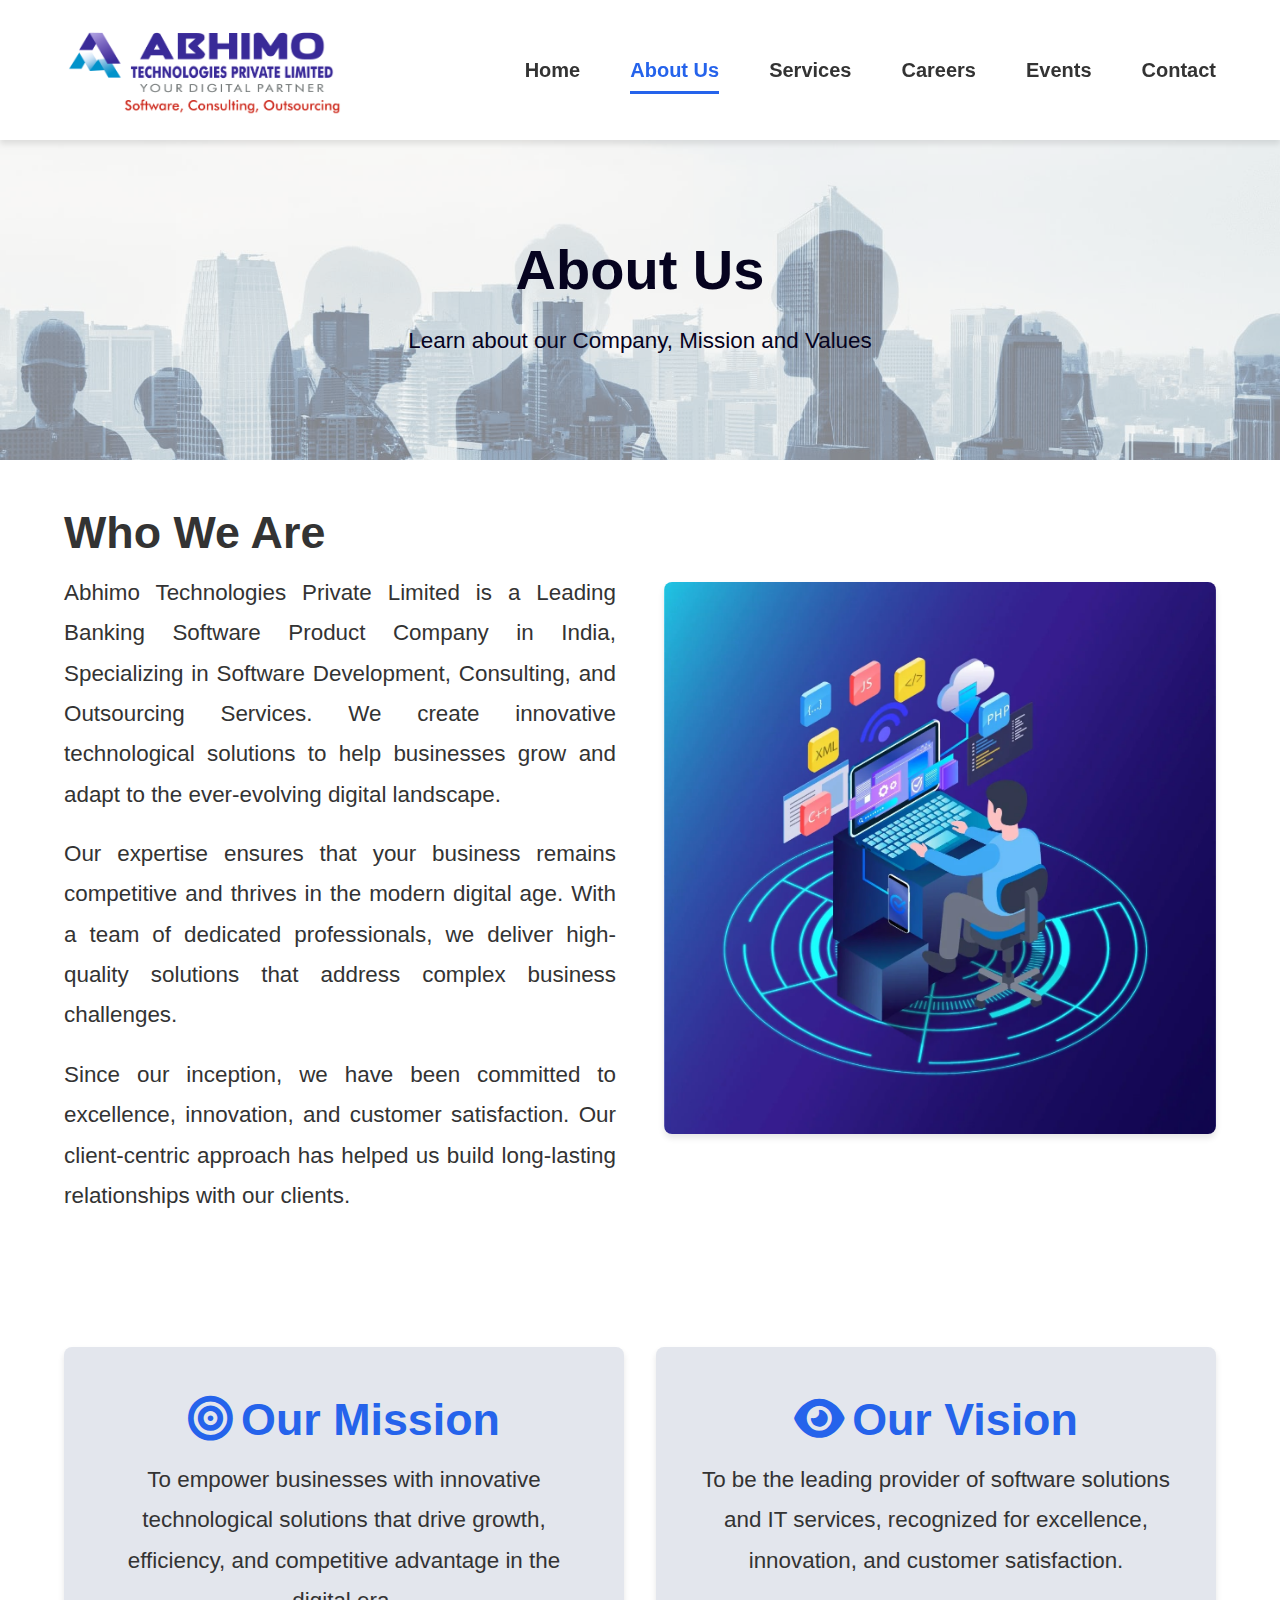
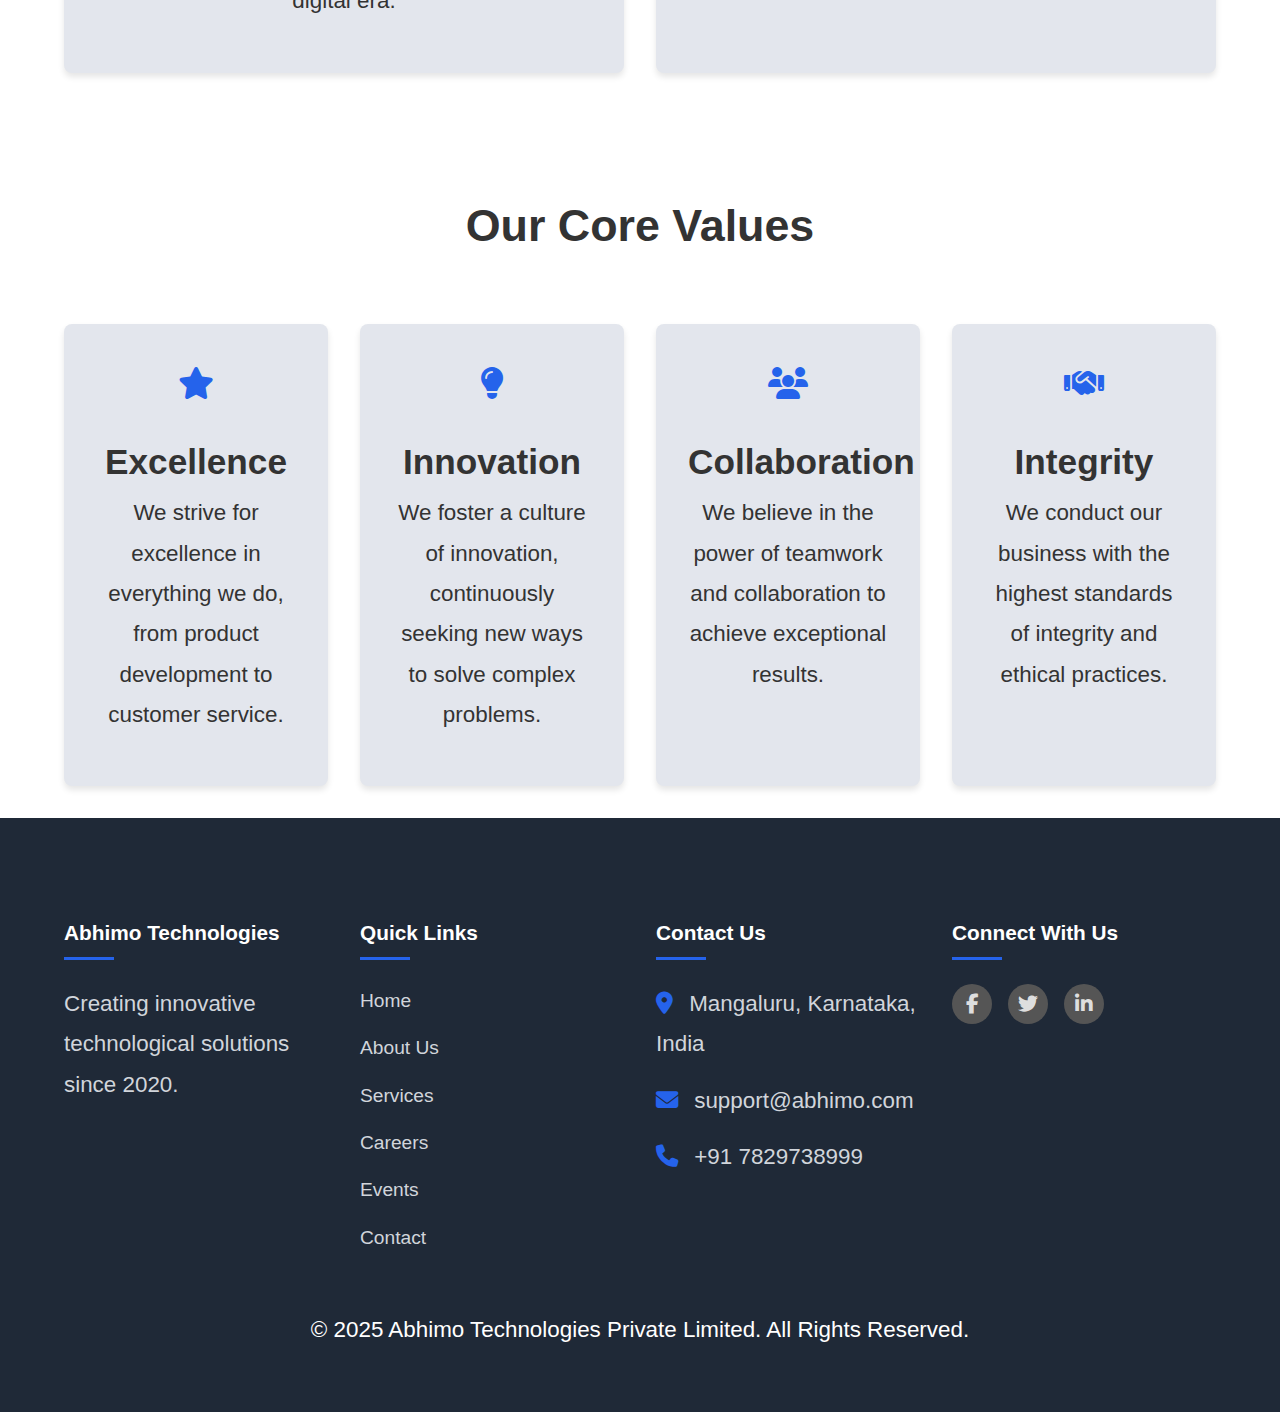
==== about.html @ 266765ac "Initial commit" ====
<!DOCTYPE html>
<html lang="en">
<head>
    <meta charset="UTF-8">
    <meta name="viewport" content="width=device-width, initial-scale=1.0">
    <title>About Us - Abhimo Technologies</title>
    <link rel="stylesheet" href="about.css">
    <link rel="stylesheet" href="https://cdnjs.cloudflare.com/ajax/libs/font-awesome/6.4.0/css/all.min.css">
</head>
<body>
    <header>
        <div class="logo-container">
            <img src="images/mainlogo.png" alt="Abhimo Technologies Logo" class="logo-img">
            <input type="checkbox" id="nav-toggle" class="nav-toggle">
            <label for="nav-toggle" class="nav-toggle-label">
                <span></span>
            </label>
        </div>
        <nav>
            <ul>
                <li><a href="index.html">Home</a></li>
                <li><a href="about.html" class="active">About Us</a></li>
                <li><a href="services.html">Services</a></li>
                <li><a href="careers.html">Careers</a></li>
                <li><a href="events.html">Events</a></li>
                <li><a href="contact.html">Contact</a></li>
            </ul>
        </nav>
    </header>
    
    <section id="page-header">
        <img src="images/abh.png" alt="Background" class="bg-img">
        <div class="content">
            <h1>About Us</h1>
            <p>Learn about our Company, Mission and Values</p>
        </div>
    </section>

    <section id="about-content">
        <div class="container">
            <div class="about-grid">
              
                <div class="about-text">
                    <h2>Who We Are</h2>
                    
                    <p>Abhimo Technologies Private Limited is a Leading Banking Software Product Company in India, Specializing in Software Development, Consulting, and Outsourcing Services. We create innovative technological solutions to help businesses grow and adapt to the ever-evolving digital landscape.</p>
                    <p>Our expertise ensures that your business remains competitive and thrives in the modern digital age. With a team of dedicated professionals, we deliver high-quality solutions that address complex business challenges.</p>
                    <p>Since our inception, we have been committed to excellence, innovation, and customer satisfaction. Our client-centric approach has helped us build long-lasting relationships with our clients.</p>
                </div>
                <div class="about-image">
                    <img src="images/aboutt.png" alt="Abhimo Technologies Office">
                </div>
            </div>
        </div>
    </section>

    <section id="mission-vision">
        <div class="container">
            <div class="mission-vision-grid">
                <div class="mission-card">
                    <h2><i class="fas fa-bullseye"></i> Our Mission</h2>
                    <p>To empower businesses with innovative technological solutions that drive growth, efficiency, and competitive advantage in the digital era.</p>
                </div>
                <div class="vision-card">
                    <h2><i class="fas fa-eye"></i> Our Vision</h2>
                    <p>To be the leading provider of software solutions and IT services, recognized for excellence, innovation, and customer satisfaction.</p>
                </div>
            </div>
        </div>
    </section>

    <section id="values">
        <div class="container">
            <h2 class="section-title">Our Core Values</h2>
            <div class="values-grid">
                <div class="value-card">
                    <div class="value-icon">
                        <i class="fas fa-star"></i>
                    </div>
                    <h3>Excellence</h3>
                    <p>We strive for excellence in everything we do, from product development to customer service.</p>
                </div>
                <div class="value-card">
                    <div class="value-icon">
                        <i class="fas fa-lightbulb"></i>
                    </div>
                    <h3>Innovation</h3>
                    <p>We foster a culture of innovation, continuously seeking new ways to solve complex problems.</p>
                </div>
                <div class="value-card">
                    <div class="value-icon">
                        <i class="fas fa-users"></i>
                    </div>
                    <h3>Collaboration</h3>
                    <p>We believe in the power of teamwork and collaboration to achieve exceptional results.</p>
                </div>
                <div class="value-card">
                    <div class="value-icon">
                        <i class="fas fa-handshake"></i>
                    </div>
                    <h3>Integrity</h3>
                    <p>We conduct our business with the highest standards of integrity and ethical practices.</p>
                </div>
            </div>
        </div>
    </section>

    <footer>
        <div class="container">
            <div class="footer-content">
                <div class="footer-section">
                    <h3>Abhimo Technologies</h3>
                    <p>Creating innovative technological solutions since 2020.</p>
                </div>
                <div class="footer-section">
                    <h3>Quick Links</h3>
                    <ul>
                        <li><a href="index.html">Home</a></li>
                        <li><a href="about.html">About Us</a></li>
                        <li><a href="services.html">Services</a></li>
                        <li><a href="careers.html">Careers</a></li>
                        <li><a href="events.html">Events</a></li>
                        <li><a href="contact.html">Contact</a></li>
                    </ul>
                </div>
                <div class="footer-section">
                    <h3>Contact Us</h3>
                    <p><i class="fas fa-map-marker-alt"></i> Mangaluru, Karnataka, India</p>
                    <p><i class="fas fa-envelope"></i> support@abhimo.com</p>
                    <p><i class="fas fa-phone"></i> +91 7829738999</p>
                </div>
                <div class="footer-section">
                    <h3>Connect With Us</h3>
                    <div class="social-links">
                        <a href="https://www.facebook.com/people/Abhimo-Technologies/100063650032197/" class="social-link" target="_blank"><i class="fab fa-facebook-f"></i></a>
                        <a href="https://x.com/abhimo1?s=08" class="social-link" target="_blank"><i class="fab fa-twitter"></i></a>
                        <a href="https://www.linkedin.com/company/abhimo-technologies-private-limited/posts/?feedView=all" class="social-link" target="_blank"><i class="fab fa-linkedin-in"></i></a>
                    </div>
                </div>
            </div>
            <div class="footer">
                <p>&copy; 2025 Abhimo Technologies Private Limited. All Rights Reserved.</p>
            </div>
        </div>
    </footer>

    <script>
        // Handle navigation menu toggle for mobile devices
        const navToggle = document.getElementById('nav-toggle');
        const nav = document.querySelector('nav');
        
        navToggle.addEventListener('change', function() {
            if(this.checked) {
                nav.style.maxHeight = nav.scrollHeight + "px";
            } else {
                nav.style.maxHeight = "0px";
            }
        });
        
        // Close menu when clicking a link
        const navLinks = document.querySelectorAll('nav a');
        navLinks.forEach(link => {
            link.addEventListener('click', () => {
                navToggle.checked = false;
                nav.style.maxHeight = "0px";
            });
        });
    </script>
</body>
</html>
---- about.css ----
/* about.css - Complete styling for about.html with responsive design */

/* General Styles */
:root {
    --primary-color: #2563eb;
    --secondary-color: #4b5563;
    --accent-color: #3b82f6;
    --text-color: #333;
    --light-bg: #f3f4f6;
    --dark-bg: #1f2937;
    --white: #ffffff;
    --shadow: 0 4px 6px rgba(0, 0, 0, 0.1);
    --transition: all 0.3s ease;
}

* {
    margin: 0;
    padding: 0;
    box-sizing: border-box;
    font-family: 'Segoe UI', Tahoma, Geneva, Verdana, sans-serif;
}

body {
    color: var(--text-color);
    line-height: 1.8;
    font-size: 1.2rem;
}

.container {
    width: 90%;
    max-width: 1200px;
    margin: 0 auto;
    padding: 2rem 0;
}

h1 {
    font-size: 3.5rem;
}

h2 {
    font-size: 2.8rem;
}

h3 {
    font-size: 2.2rem;
}

h4, h5, h6 {
    font-size: 1.8rem;
}

p {
    font-size: 1.4rem;
    margin-bottom: 1.2rem;
}

a {
    text-decoration: none;
    color: var(--primary-color);
    transition: var(--transition);
    font-size: 1.2rem;
}

a:hover {
    color: var(--accent-color);
}

ul {
    list-style: none;
    font-size: 1.2rem;
}

.section-title {
    text-align: center;
    font-size: 2.8rem;
    margin-bottom: 2.5rem;
    position: relative;
    padding-bottom: 1.2rem;
}

/* Header Styles */
header {
    background-color: var(--white);
    box-shadow: var(--shadow);
    width: 100%;
    z-index: 1000;
    display: flex;
    justify-content: space-between;
    align-items: center;
    padding: 0 5%;
    height: 140px;
    position: fixed;
    top: 0;
    left: 0;
    right: 0;
}

.logo-img {
    height: 120px;
    margin-right: 10px;
}

.logo-container {
    display: flex;
    align-items: center;
}

nav {
    display: flex;
    align-items: center;
    font-size: 20px;
}

nav ul {
    list-style: none;
    display: flex;
    justify-content: center;
    gap: 26px;
}

nav ul li {
    margin-left: 1.5rem;
}

nav ul li a {
    color: var(--text-color);
    font-weight: 600;
    padding: 0.5rem 0;
    position: relative;
    font-weight: bold;
    font-size: 20px;
}

nav ul li a:hover {
    color: var(--primary-color);
}

nav ul li a.active {
    color: var(--primary-color);
}

nav ul li a.active:after {
    content: '';
    position: absolute;
    bottom: -5px;
    left: 0;
    width: 100%;
    height: 3px;
    background-color: var(--primary-color);
}

.nav-toggle {
    display: none;
}

.nav-toggle-label {
    display: none;
}

/* Page Header */
#page-header {
    position: relative;
    text-align: center;
    color: rgb(6, 3, 31);
    padding: 80px 20px;
    margin-top: 140px;
}

.bg-img {
    position: absolute;
    top: 0;
    left: 0;
    width: 100%;
    height: 100%;
    object-fit: cover;
    opacity: 0.5;
    z-index: 1;
}

.content {
    position: relative;
    z-index: 2;
}

/* About Page */
.about-grid {
    display: grid;
    grid-template-columns: 1fr 1fr;
    gap: 3rem;
    align-items: center;
}

.about-image img {
    width: 100%;
    border-radius: 8px;
    box-shadow: var(--shadow);
}

.about-text {
    text-align: justify;
}

.mission-vision-grid {
    display: grid;
    grid-template-columns: 1fr 1fr;
    gap: 2rem;
    margin: 3rem 0;
}

.mission-card, .vision-card {
    background-color: #e3e6ed;
    padding: 2rem;
    border-radius: 8px;
    box-shadow: var(--shadow);
    text-align: center;
}

.mission-card h2, .vision-card h2 {
    display: flex;
    align-items: center;
    justify-content: center;
    gap: 0.5rem;
    color: var(--primary-color);
}

.values-grid {
    display: grid;
    grid-template-columns: repeat(auto-fit, minmax(220px, 1fr));
    gap: 2rem;
}

.value-card {
    background-color: #e3e6ed;
    padding: 2rem;
    border-radius: 8px;
    box-shadow: var(--shadow);
    text-align: center;
    transition: var(--transition);
}

.value-card:hover {
    transform: translateY(-5px);
}

.value-icon {
    font-size: 2rem;
    color: var(--primary-color);
    margin-bottom: 1rem;
}

/* Footer */
footer {
    background-color: var(--dark-bg);
    color: var(--white);
    padding: 4rem 0 0;
}

.footer-content {
    display: grid;
    grid-template-columns: repeat(auto-fit, minmax(200px, 1fr));
    gap: 2rem;
    margin-bottom: 2rem;
}

.footer-section h3 {
    font-size: 1.3rem;
    margin-bottom: 1.5rem;
    position: relative;
    padding-bottom: 0.5rem;
}

.footer-section h3:after {
    content: '';
    position: absolute;
    bottom: 0;
    left: 0;
    width: 50px;
    height: 3px;
    background-color: var(--primary-color);
}

.footer-section ul li {
    margin-bottom: 0.8rem;
}

.footer-section ul li a {
    color: #d1d5db;
    transition: var(--transition);
}

.footer-section ul li a:hover {
    color: var(--primary-color);
    padding-left: 5px;
}

.footer-section p {
    margin-bottom: 1rem;
    color: #d1d5db;
}

.footer-section p i {
    margin-right: 10px;
    color: var(--primary-color);
}

.social-links {
    display: flex;
    gap: 1rem;
}

.social-link {
    display: inline-block;
    width: 40px;
    height: 40px;
    line-height: 40px;
    border-radius: 50%;
    text-align: center;
    font-size: 20px;
    background-color: #555;
    color: #fefefed6;
    transition: all 0.3s ease-in-out;
}

.social-link:hover {
    background-color: var(--primary-color);
    transform: translateY(-5px);
}

.footer {
    text-align: center;
    padding: 10px 0;
    color: white;
}

/* Responsive Styles */
@media (max-width: 992px) {
    h1 {
        font-size: 3rem;
    }
    
    h2 {
        font-size: 2.4rem;
    }
    
    .about-grid {
        grid-template-columns: 1fr;
        gap: 2rem;
    }
    
    .mission-vision-grid {
        grid-template-columns: 1fr;
        gap: 1.5rem;
    }
    
    .values-grid {
        grid-template-columns: repeat(2, 1fr);
    }
    
    .about-image {
        max-width: 80%;
        margin: 0 auto;
    }
    
    #page-header h1 {
        font-size: 50px;
    }
    
    #page-header p {
        font-size: 24px;
    }
}

@media (max-width: 768px) {
    /* Header/Navigation Mobile Styles */
    header {
        flex-direction: column;
        height: auto;
        min-height: 80px;
        padding: 0.5rem 5%;
    }
    
    .logo-container {
        width: 100%;
        display: flex;
        justify-content: space-between;
        align-items: center;
    }
    
    .logo-img {
        height: 80px;
    }
    
    .nav-toggle-label {
        display: block;
        cursor: pointer;
        z-index: 1001;
    }
    
    .nav-toggle-label span,
    .nav-toggle-label span::before,
    .nav-toggle-label span::after {
        display: block;
        width: 30px;
        height: 3px;
        background-color: var(--text-color);
        position: relative;
        transition: all 0.3s ease;
    }
    
    .nav-toggle-label span::before,
    .nav-toggle-label span::after {
        content: '';
        position: absolute;
    }
    
    .nav-toggle-label span::before {
        bottom: 8px;
    }
    
    .nav-toggle-label span::after {
        top: 8px;
    }
    
    /* Hamburger animation */
    .nav-toggle:checked + .nav-toggle-label span {
        background-color: transparent;
    }
    
    .nav-toggle:checked + .nav-toggle-label span::before {
        transform: rotate(45deg);
        bottom: 0;
    }
    
    .nav-toggle:checked + .nav-toggle-label span::after {
        transform: rotate(-45deg);
        top: 0;
    }
    
    nav {
        position: absolute;
        top: 100%;
        left: 0;
        width: 100%;
        height: 0;
        max-height: 0;
        overflow: hidden;
        background-color: var(--white);
        box-shadow: 0 5px 5px rgba(0, 0, 0, 0.1);
        transition: max-height 0.3s ease;
        z-index: 1000;
        padding: 0;
    }
    
    nav ul {
        flex-direction: column;
        width: 100%;
        padding: 0;
        margin: 0;
        gap: 0;
    }
    
    nav ul li {
        margin: 0;
        width: 100%;
        text-align: center;
    }
    
    nav ul li a {
        display: block;
        padding: 1rem 0;
        font-size: 18px;
        border-bottom: 1px solid #eee;
    }
    
    /* Page Header Adjustment */
    #page-header {
        margin-top: 80px;
        min-height: 250px;
        padding: 60px 15px;
    }
    
    #page-header h1 {
        font-size: 40px;
    }
    
    #page-header p {
        font-size: 20px;
    }
    
    /* Content Adjustments */
    h1 {
        font-size: 2.5rem;
    }
    
    h2 {
        font-size: 2.2rem;
    }
    
    p {
        font-size: 1.2rem;
    }
    
    .values-grid {
        grid-template-columns: 1fr;
        gap: 1.5rem;
    }
    
    .mission-card, .vision-card {
        padding: 1.5rem;
    }
    
    .value-card {
        padding: 1.5rem;
    }
    
    .footer-content {
        grid-template-columns: 1fr 1fr;
    }
}

@media (max-width: 576px) {
    h1 {
        font-size: 2.2rem;
    }
    
    h2 {
        font-size: 2rem;
    }
    
    h3 {
        font-size: 1.8rem;
    }
    
    p {
        font-size: 1.1rem;
    }
    
    .logo-img {
        height: 60px;
    }
    
    #page-header h1 {
        font-size: 32px;
    }
    
    #page-header p {
        font-size: 18px;
    }
    
    .about-image {
        max-width: 100%;
    }
    
    .about-text h2 {
        font-size: 1.8rem;
    }
    
    .about-text p {
        font-size: 1.1rem;
    }
    
    .mission-card h2, .vision-card h2 {
        font-size: 1.8rem;
    }
    
    .value-card .value-icon {
        font-size: 1.8rem;
    }
    
    .value-card h3 {
        font-size: 1.5rem;
    }
    
    .footer-content {
        grid-template-columns: 1fr;
    }
    
    .footer-section {
        text-align: center;
    }
    
    .footer-section h3:after {
        left: 50%;
        transform: translateX(-50%);
    }
    
    .social-links {
        justify-content: center;
    }
}
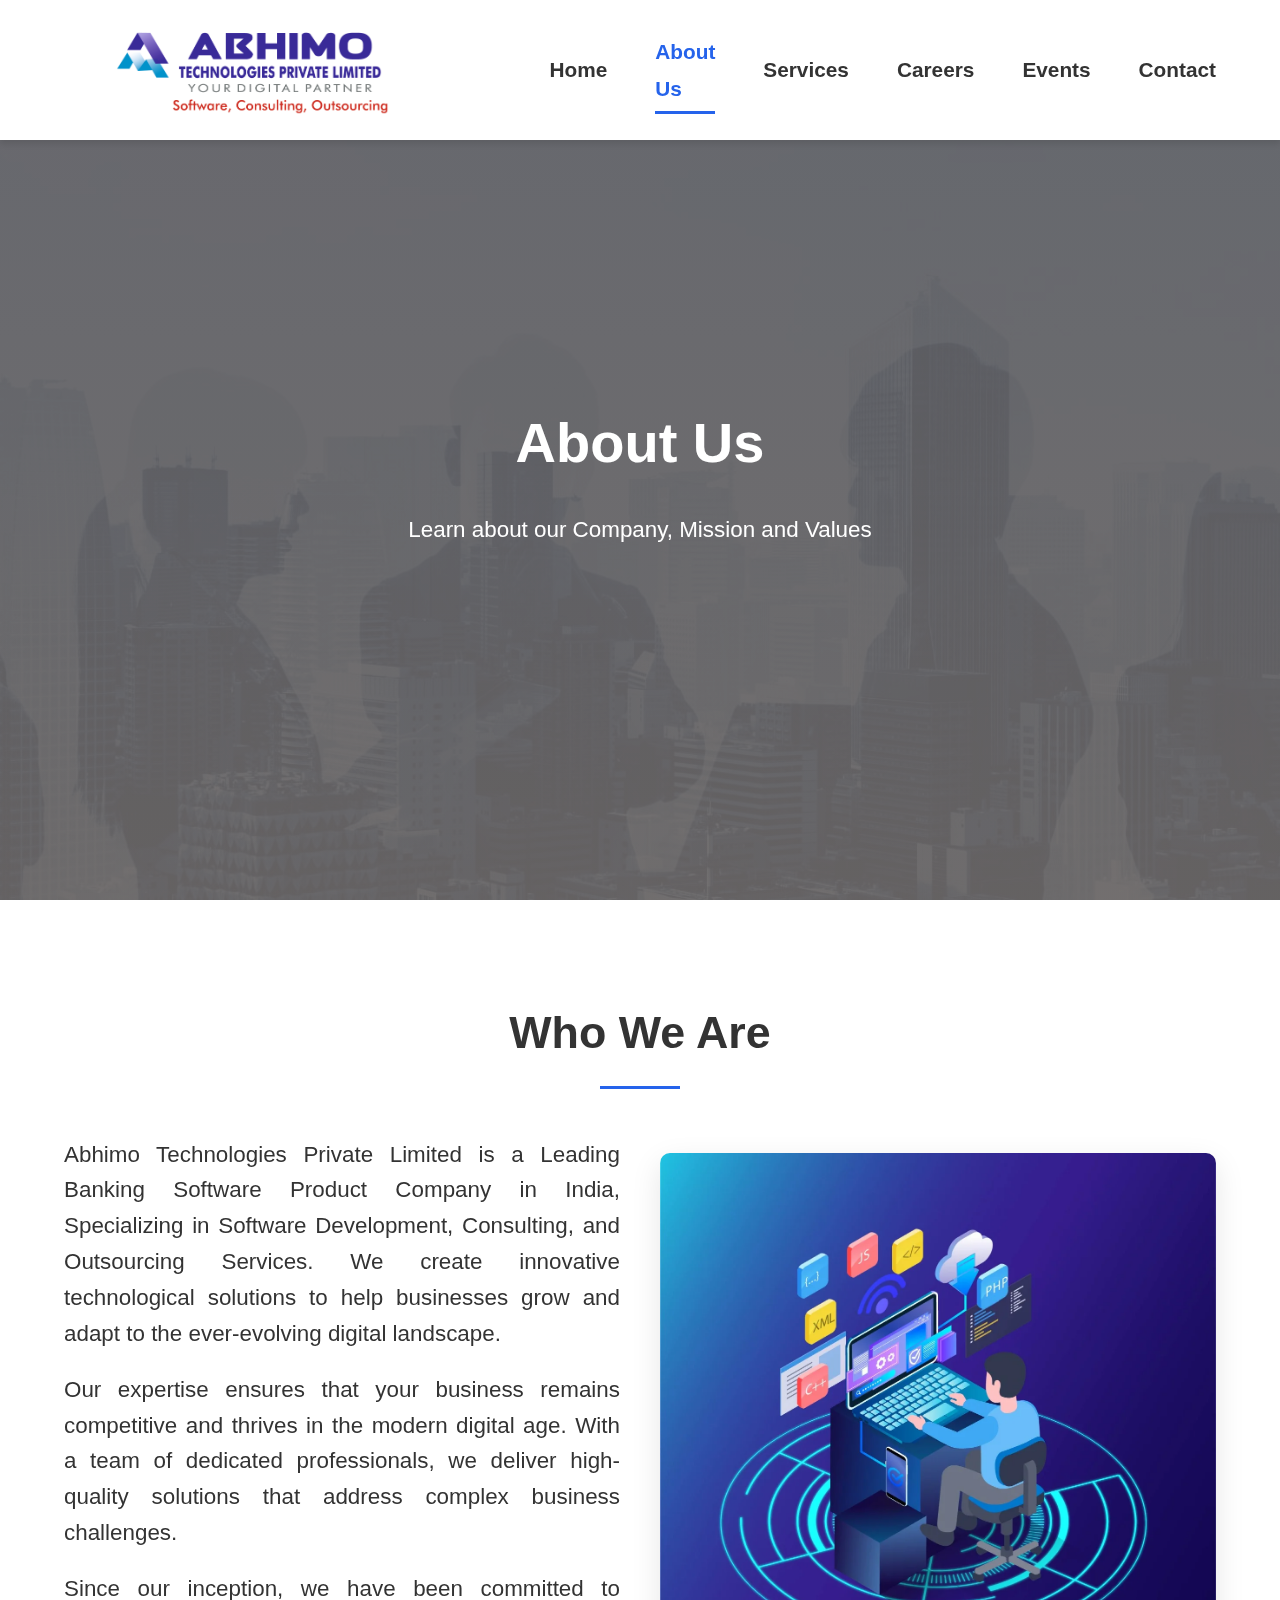
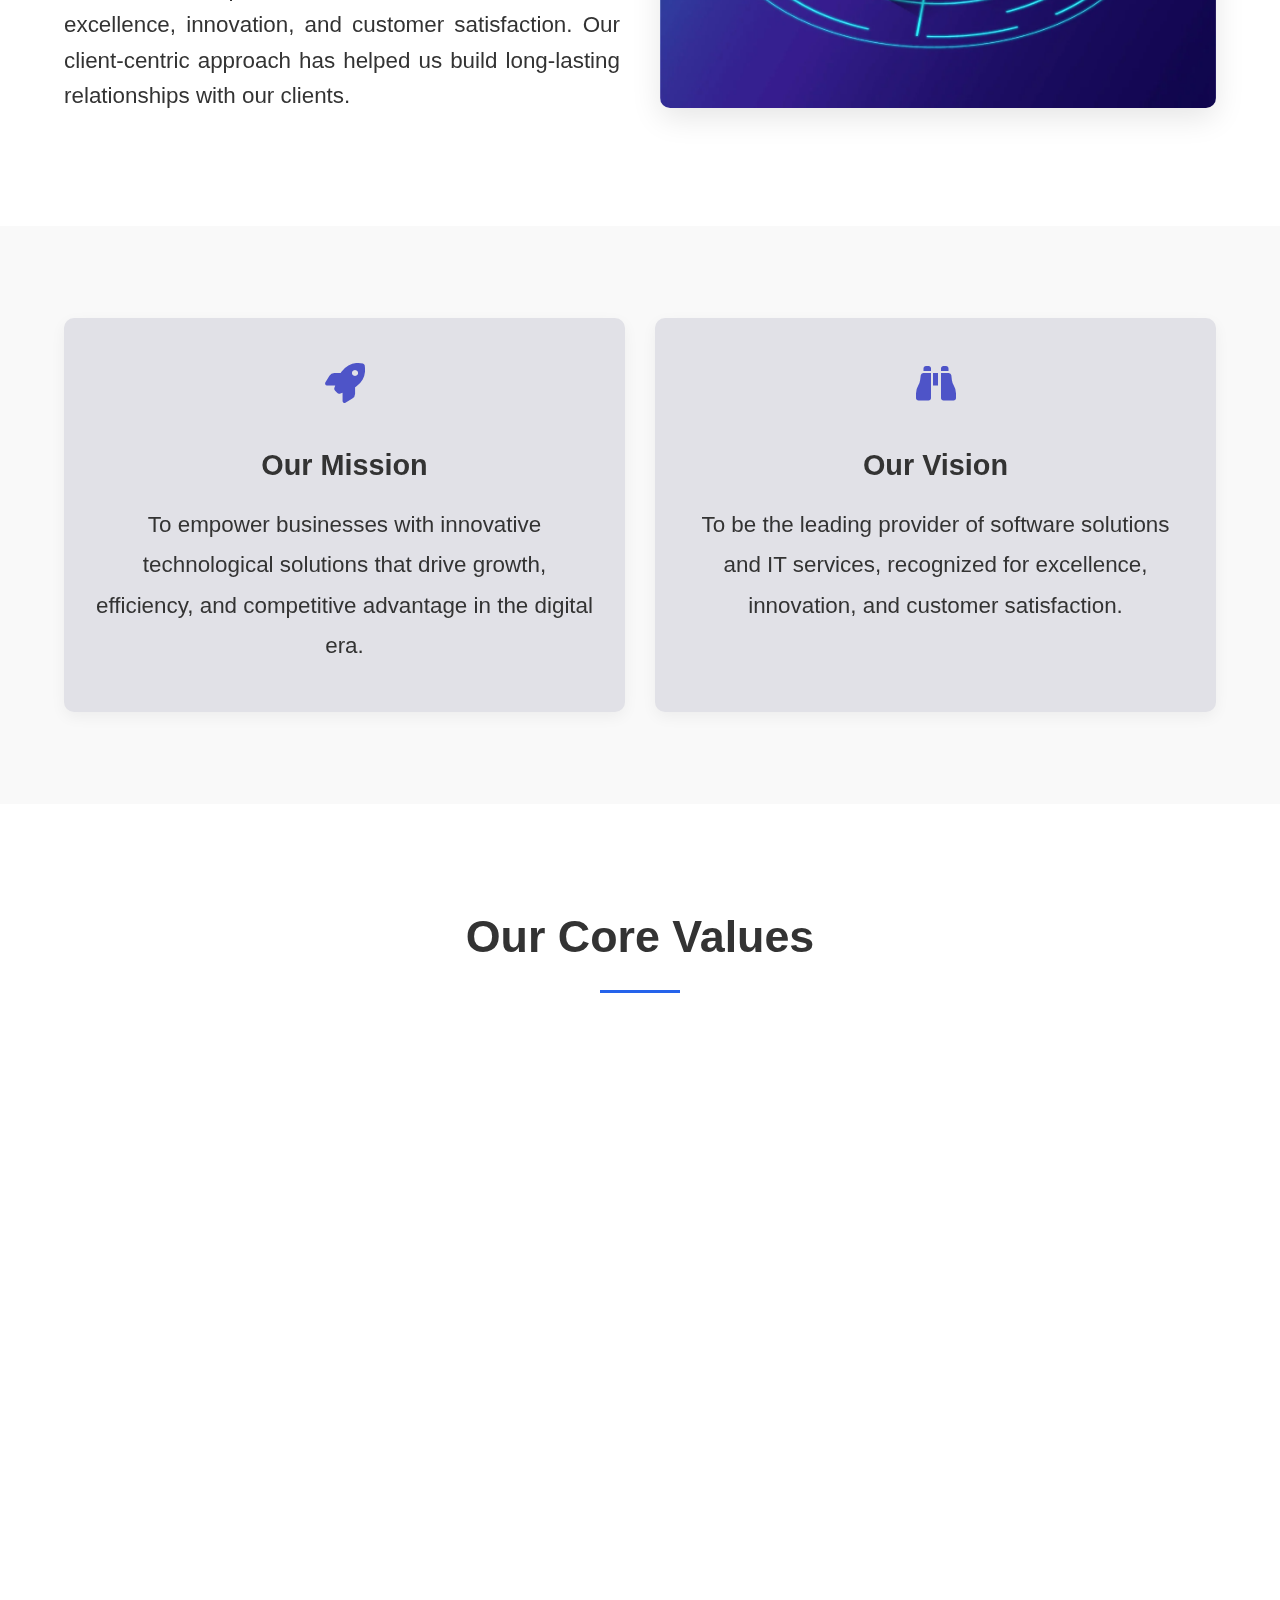
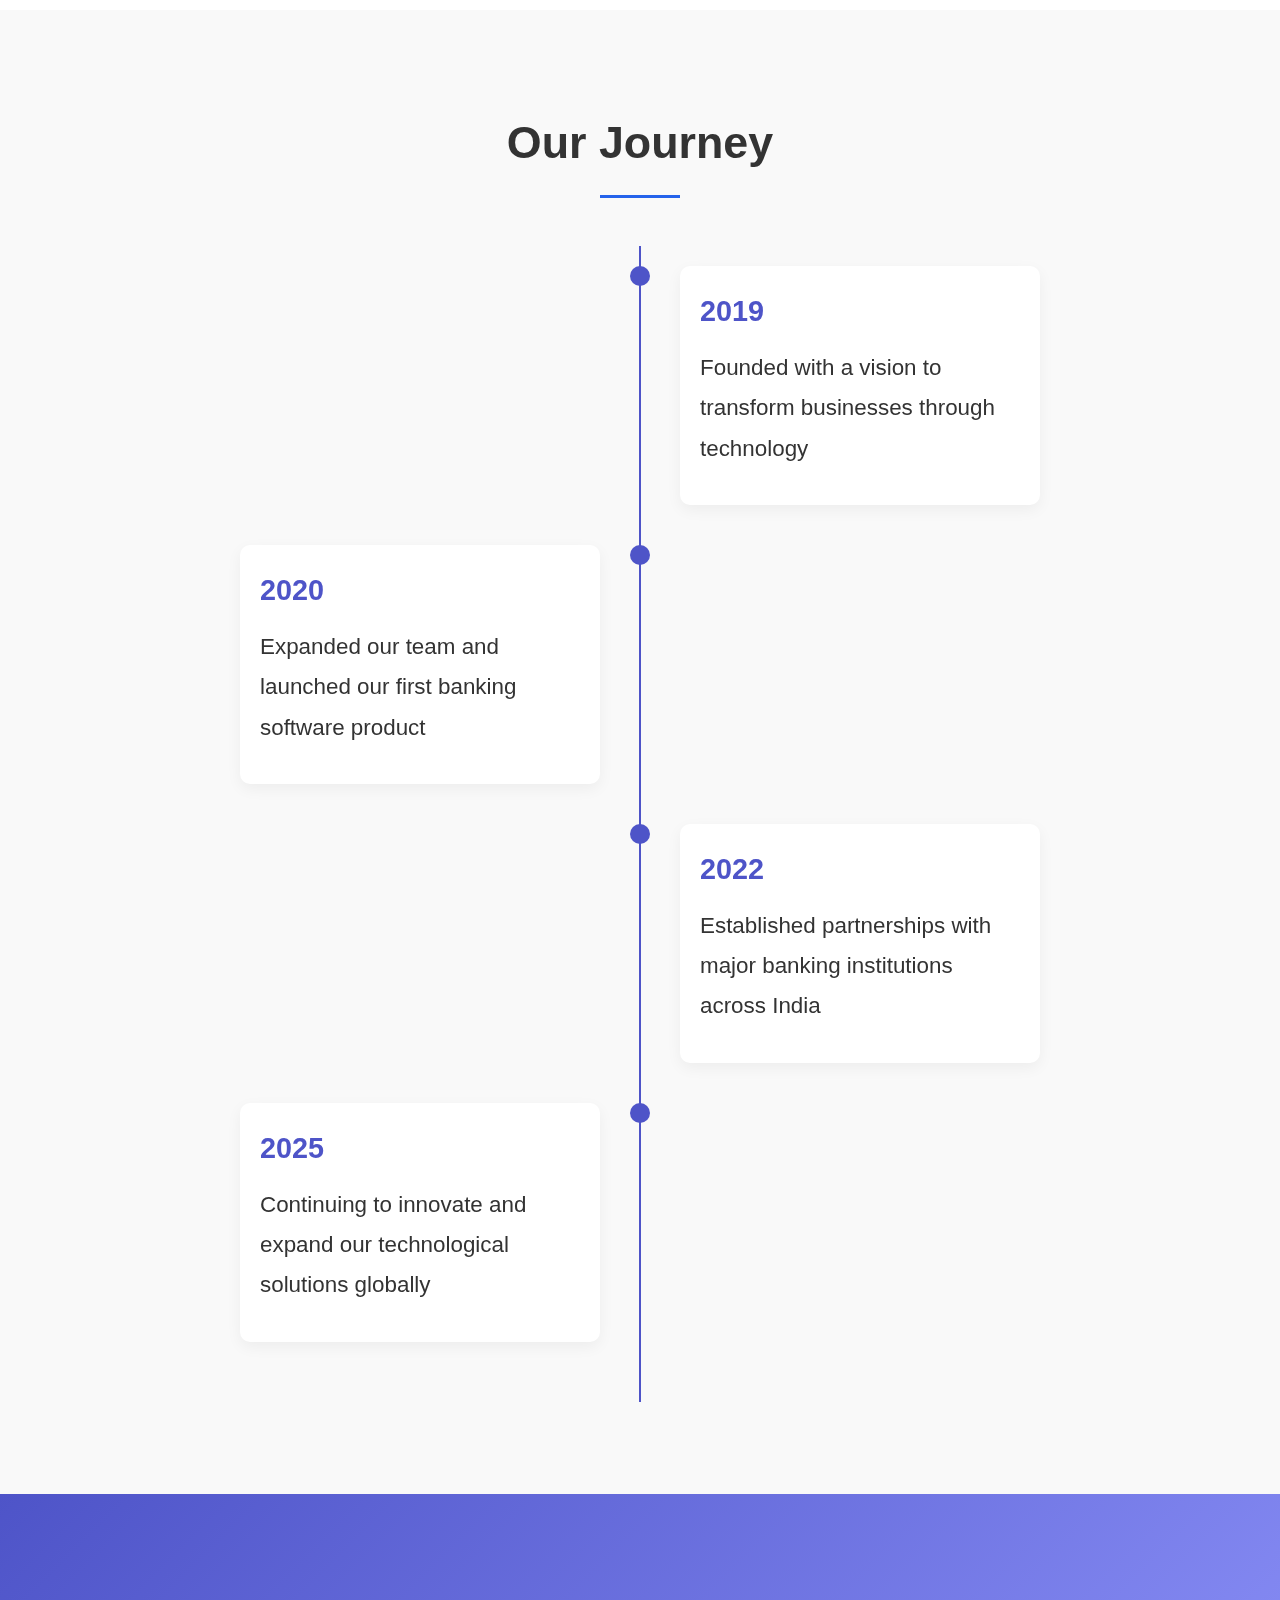
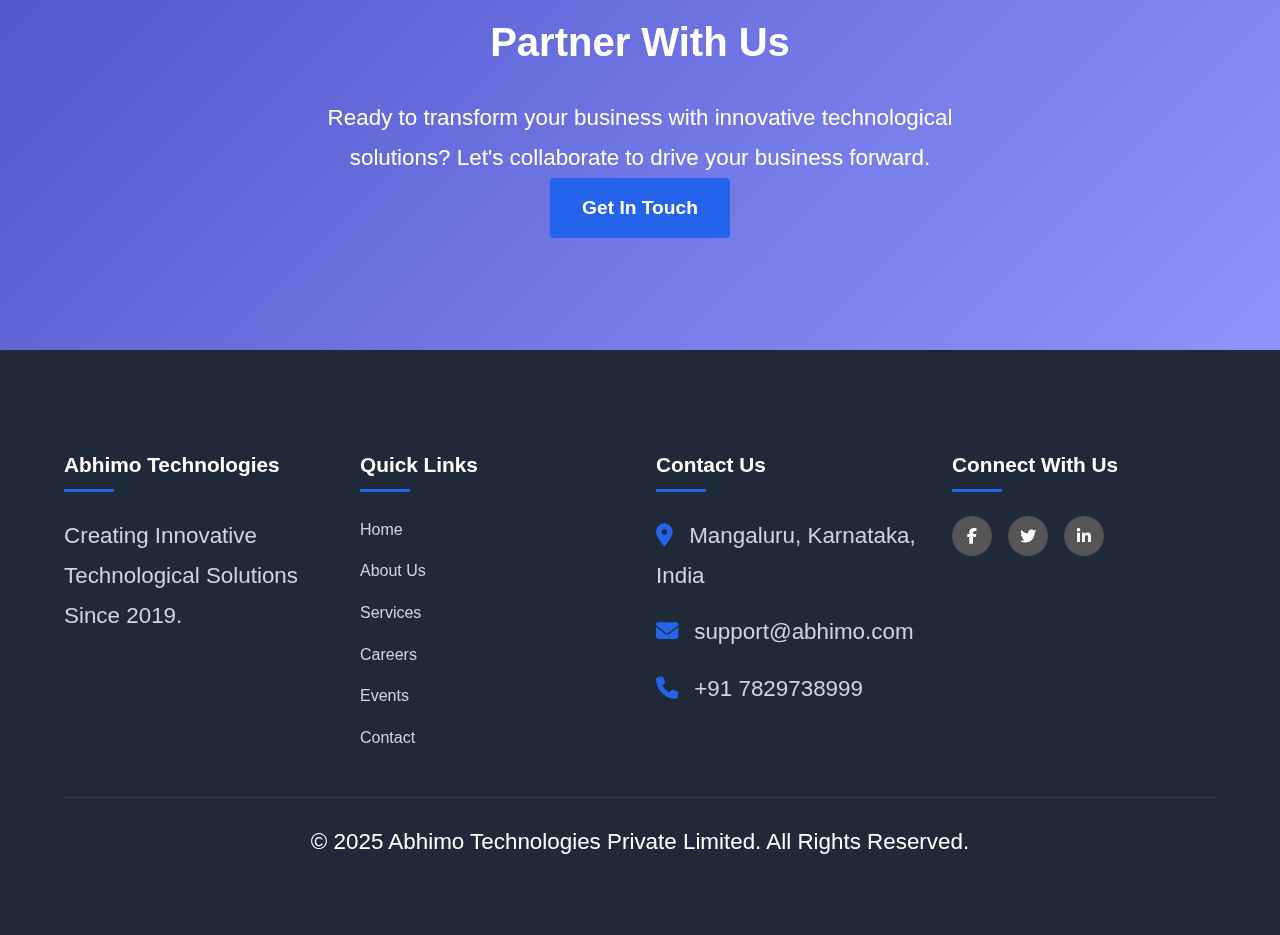
==== commit c1f06dc8: "Initial commit" ====
--- a/about.html
+++ b/about.html
@@ -4,17 +4,22 @@
     <meta charset="UTF-8">
     <meta name="viewport" content="width=device-width, initial-scale=1.0">
     <title>About Us - Abhimo Technologies</title>
+    <link href="https://fonts.googleapis.com/css2?family=Montserrat:wght@300;700;900&family=Poppins:wght@400;600&display=swap" rel="stylesheet">
+    <link rel="stylesheet" href="https://cdnjs.cloudflare.com/ajax/libs/font-awesome/6.4.0/css/all.min.css">
+    <link rel="stylesheet" href="styles.css">
     <link rel="stylesheet" href="about.css">
-    <link rel="stylesheet" href="https://cdnjs.cloudflare.com/ajax/libs/font-awesome/6.4.0/css/all.min.css">
 </head>
 <body>
+    <img src=".png" alt="Background Image" class="bg-img">
+    
     <header>
         <div class="logo-container">
             <img src="images/mainlogo.png" alt="Abhimo Technologies Logo" class="logo-img">
-            <input type="checkbox" id="nav-toggle" class="nav-toggle">
-            <label for="nav-toggle" class="nav-toggle-label">
+            <div class="hamburger-menu">
                 <span></span>
-            </label>
+                <span></span>
+                <span></span>
+            </div>
         </div>
         <nav>
             <ul>
@@ -27,28 +32,26 @@
             </ul>
         </nav>
     </header>
-    
-    <section id="page-header">
-        <img src="images/abh.png" alt="Background" class="bg-img">
-        <div class="content">
+
+    <section id="hero">
+        <div class="hero-content">
+            <img src="images/abh.png" alt="Background" class="bg-img">
             <h1>About Us</h1>
             <p>Learn about our Company, Mission and Values</p>
         </div>
     </section>
 
-    <section id="about-content">
-        <div class="container">
-            <div class="about-grid">
-              
+    <section id="who-we-are">
+        <div class="container">
+            <h2 class="section-title">Who We Are</h2>
+            <div class="about-content">
                 <div class="about-text">
-                    <h2>Who We Are</h2>
-                    
                     <p>Abhimo Technologies Private Limited is a Leading Banking Software Product Company in India, Specializing in Software Development, Consulting, and Outsourcing Services. We create innovative technological solutions to help businesses grow and adapt to the ever-evolving digital landscape.</p>
                     <p>Our expertise ensures that your business remains competitive and thrives in the modern digital age. With a team of dedicated professionals, we deliver high-quality solutions that address complex business challenges.</p>
                     <p>Since our inception, we have been committed to excellence, innovation, and customer satisfaction. Our client-centric approach has helped us build long-lasting relationships with our clients.</p>
                 </div>
                 <div class="about-image">
-                    <img src="images/aboutt.png" alt="Abhimo Technologies Office">
+                    <img src="images/aboutt.png" alt="Abhimo Team">
                 </div>
             </div>
         </div>
@@ -58,45 +61,56 @@
         <div class="container">
             <div class="mission-vision-grid">
                 <div class="mission-card">
-                    <h2><i class="fas fa-bullseye"></i> Our Mission</h2>
+                    <div class="feature-icon">
+                        <i class="fas fa-rocket"></i>
+                    </div>
+                    <h3>Our Mission</h3>
                     <p>To empower businesses with innovative technological solutions that drive growth, efficiency, and competitive advantage in the digital era.</p>
                 </div>
+                
                 <div class="vision-card">
-                    <h2><i class="fas fa-eye"></i> Our Vision</h2>
+                    <div class="feature-icon">
+                        <i class="fas fa-binoculars"></i>
+                    </div>
+                    <h3>Our Vision</h3>
                     <p>To be the leading provider of software solutions and IT services, recognized for excellence, innovation, and customer satisfaction.</p>
                 </div>
             </div>
         </div>
     </section>
 
-    <section id="values">
+    <section id="core-values">
         <div class="container">
             <h2 class="section-title">Our Core Values</h2>
-            <div class="values-grid">
-                <div class="value-card">
-                    <div class="value-icon">
-                        <i class="fas fa-star"></i>
+            
+            <div class="feature-grid">
+                <div class="feature-card">
+                    <div class="feature-icon">
+                        <i class="fas fa-award"></i>
                     </div>
                     <h3>Excellence</h3>
                     <p>We strive for excellence in everything we do, from product development to customer service.</p>
                 </div>
-                <div class="value-card">
-                    <div class="value-icon">
+                
+                <div class="feature-card">
+                    <div class="feature-icon">
                         <i class="fas fa-lightbulb"></i>
                     </div>
                     <h3>Innovation</h3>
                     <p>We foster a culture of innovation, continuously seeking new ways to solve complex problems.</p>
                 </div>
-                <div class="value-card">
-                    <div class="value-icon">
+                
+                <div class="feature-card">
+                    <div class="feature-icon">
                         <i class="fas fa-users"></i>
                     </div>
                     <h3>Collaboration</h3>
                     <p>We believe in the power of teamwork and collaboration to achieve exceptional results.</p>
                 </div>
-                <div class="value-card">
-                    <div class="value-icon">
-                        <i class="fas fa-handshake"></i>
+                
+                <div class="feature-card">
+                    <div class="feature-icon">
+                        <i class="fas fa-balance-scale"></i>
                     </div>
                     <h3>Integrity</h3>
                     <p>We conduct our business with the highest standards of integrity and ethical practices.</p>
@@ -105,12 +119,56 @@
         </div>
     </section>
 
+    <section id="journey">
+        <div class="container">
+            <h2 class="section-title">Our Journey</h2>
+            <div class="timeline">
+                <div class="timeline-item">
+                    <div class="timeline-dot"></div>
+                    <div class="timeline-content">
+                        <h3>2019</h3>
+                        <p>Founded with a vision to transform businesses through technology</p>
+                    </div>
+                </div>
+                <div class="timeline-item">
+                    <div class="timeline-dot"></div>
+                    <div class="timeline-content">
+                        <h3>2020</h3>
+                        <p>Expanded our team and launched our first banking software product</p>
+                    </div>
+                </div>
+                <div class="timeline-item">
+                    <div class="timeline-dot"></div>
+                    <div class="timeline-content">
+                        <h3>2022</h3>
+                        <p>Established partnerships with major banking institutions across India</p>
+                    </div>
+                </div>
+                <div class="timeline-item">
+                    <div class="timeline-dot"></div>
+                    <div class="timeline-content">
+                        <h3>2025</h3>
+                        <p>Continuing to innovate and expand our technological solutions globally</p>
+                    </div>
+                </div>
+            </div>
+        </div>
+    </section>
+
+    <section id="cta">
+        <div class="container">
+            <h2>Partner With Us</h2>
+            <p>Ready to transform your business with innovative technological solutions? Let's collaborate to drive your business forward.</p>
+            <a href="contact.html" class="btn btn-primary">Get In Touch</a>
+        </div>
+    </section>
+
     <footer>
         <div class="container">
             <div class="footer-content">
                 <div class="footer-section">
                     <h3>Abhimo Technologies</h3>
-                    <p>Creating innovative technological solutions since 2020.</p>
+                    <p>Creating Innovative Technological Solutions Since 2019.</p>
                 </div>
                 <div class="footer-section">
                     <h3>Quick Links</h3>
@@ -145,24 +203,15 @@
     </footer>
 
     <script>
-        // Handle navigation menu toggle for mobile devices
-        const navToggle = document.getElementById('nav-toggle');
-        const nav = document.querySelector('nav');
-        
-        navToggle.addEventListener('change', function() {
-            if(this.checked) {
-                nav.style.maxHeight = nav.scrollHeight + "px";
-            } else {
-                nav.style.maxHeight = "0px";
-            }
+        document.querySelector('.hamburger-menu').addEventListener('click', function() {
+            document.querySelector('nav').classList.toggle('active');
+            this.classList.toggle('active');
         });
         
-        // Close menu when clicking a link
-        const navLinks = document.querySelectorAll('nav a');
-        navLinks.forEach(link => {
-            link.addEventListener('click', () => {
-                navToggle.checked = false;
-                nav.style.maxHeight = "0px";
+        document.querySelectorAll('nav a').forEach(link => {
+            link.addEventListener('click', function() {
+                document.querySelector('nav').classList.remove('active');
+                document.querySelector('.hamburger-menu').classList.remove('active');
             });
         });
     </script>
--- a/styles.css
+++ b/styles.css
@@ -0,0 +1,511 @@
+:root {
+    --primary-color: #2563eb;
+    --secondary-color: #4b5563;
+    --accent-color: #3b82f6;
+    --text-color: #333;
+    --light-bg: #f3f4f6;
+    --dark-bg: #1f2937;
+    --white: #ffffff;
+    --shadow: 0 4px 6px rgba(0, 0, 0, 0.1);
+    --transition: all 0.3s ease;
+}
+
+* {
+    margin: 0;
+    padding: 0;
+    box-sizing: border-box;
+    font-family: 'Segoe UI', Tahoma, Geneva, Verdana, sans-serif;
+}
+
+body {
+    color: var(--text-color);
+    line-height: 1.8;
+    font-size: 16px;
+    position: relative;
+    overflow-x: hidden;
+}
+
+.container {
+    width: 90%;
+    max-width: 1200px;
+    margin: 0 auto;
+    padding: 2rem 0;
+}
+
+
+h1 {
+    font-size: clamp(2rem, 5vw, 3.5rem);
+    font-weight: 700;
+    margin-bottom: 1rem;
+}
+
+h2 {
+    font-size: clamp(1.8rem, 4vw, 2.8rem);
+    font-weight: 700;
+    margin-bottom: 1rem;
+}
+
+h3 {
+    font-size: clamp(1.2rem, 3vw, 1.8rem);
+    font-weight: 600;
+    margin-bottom: 0.8rem;
+}
+
+p {
+    font-size: clamp(1rem, 2vw, 1.4rem);
+    margin-bottom: 1rem;
+}
+
+a {
+    text-decoration: none;
+    color: var(--primary-color);
+    transition: var(--transition);
+}
+
+a:hover {
+    color: var(--accent-color);
+}
+
+ul {
+    list-style: none;
+}
+
+
+.bg-img {
+    position: fixed;
+    top: 0;
+    left: 0;
+    width: 100%;
+    height: 100%;
+    object-fit: cover;
+    z-index: -1;
+    opacity: 0.2;
+}
+
+
+.btn {
+    display: inline-block;
+    padding: 0.8rem 2rem;
+    border-radius: 4px;
+    font-weight: 600;
+    cursor: pointer;
+    transition: var(--transition);
+    text-align: center;
+    font-size: clamp(0.9rem, 1.5vw, 1.2rem);
+}
+
+.btn-primary {
+    background-color: var(--primary-color);
+    color: var(--white);
+}
+
+.btn-primary:hover {
+    background-color: var(--accent-color);
+    color: var(--white);
+}
+
+.btn-secondary {
+    background-color: var(--secondary-color);
+    color: var(--white);
+}
+
+.btn-secondary:hover {
+    background-color: #64748b;
+    color: var(--white);
+}
+
+
+header {
+    background-color: var(--white);
+    box-shadow: var(--shadow);
+    position: fixed;
+    width: 100%;
+    z-index: 1000;
+    display: flex;
+    justify-content: space-between;
+    align-items: center;
+    padding: 0 5%;
+    height: 140px;
+    transition: height 0.3s ease;
+}
+
+.logo-container {
+    display: flex;
+    align-items: center;
+    justify-content: space-between;
+    width: 100%;
+    padding: 0 0 0 3rem;
+}
+
+.logo-img {
+    height: 120px;
+    width: auto;
+}
+
+nav {
+    display: flex;
+    align-items: center;
+    justify-content: center;
+    width: 100%;
+    gap:1.2rem;
+}
+
+nav ul {
+    display: flex;
+    align-items: center;
+    justify-content:center;
+    gap:3rem;
+}
+
+nav ul li{
+    display: flex;
+    justify-content: center;
+}
+
+nav ul li a {
+    color: var(--text-color);
+    font-weight: 600;
+    padding: 0.1rem 0;
+    position: relative;
+    font-size: 1.3rem;
+}
+
+nav ul li a:hover {
+    color: var(--primary-color);
+}
+
+nav ul li a.active {
+    color: var(--primary-color);
+}
+
+nav ul li a.active:after {
+    content: '';
+    position: absolute;
+    bottom: -5px;
+    left: 0;
+    width: 100%;
+    height: 3px;
+    background-color: var(--primary-color);
+}
+
+
+.hamburger-menu {
+    display: none;
+    flex-direction: column;
+    justify-content: space-between;
+    width: 30px;
+    height: 22px;
+    cursor: pointer;
+}
+
+.hamburger-menu span {
+    display: block;
+    height: 3px;
+    width: 100%;
+    background-color: var(--text-color);
+    border-radius: 2px;
+    transition: var(--transition);
+}
+
+
+#hero {
+    background: linear-gradient(rgba(37, 40, 49, 0.7), rgba(56, 51, 51, 0.7)), url('/api/placeholder/1600/900') center/cover no-repeat;
+    min-height: 100vh;
+    display: flex;
+    align-items: center;
+    justify-content: center;
+    text-align: center;
+    color: var(--white);
+    padding: 120px 20px 60px;
+}
+
+.hero-content {
+    max-width: 800px;
+    padding: 0 1rem;
+}
+
+
+.cta-buttons {
+    display: flex;
+    justify-content: center;
+    gap: 1rem;
+    flex-wrap: wrap;
+    margin-top: 2rem;
+}
+
+
+#features {
+    padding: 4rem 0;
+    background-color: var(--light-bg);
+}
+
+.section-title {
+    text-align: center;
+    margin-bottom: 3rem;
+    position: relative;
+    padding-bottom: 1rem;
+}
+
+.section-title:after {
+    content: '';
+    position: absolute;
+    bottom: 0;
+    left: 50%;
+    transform: translateX(-50%);
+    width: 80px;
+    height: 3px;
+    background-color: var(--primary-color);
+}
+
+.feature-grid {
+    display: grid;
+    grid-template-columns: repeat(auto-fit, minmax(250px, 1fr));
+    gap: 2rem;
+}
+
+.feature-card {
+    background-color: var(--white);
+    border-radius: 8px;
+    box-shadow: var(--shadow);
+    padding: 2rem;
+    text-align: center;
+    transition: var(--transition);
+    height: 100%;
+    display: flex;
+    flex-direction: column;
+}
+
+.feature-card:hover {
+    transform: translateY(-10px);
+}
+
+.feature-icon {
+    font-size: 2.5rem;
+    color: var(--primary-color);
+    margin-bottom: 1.5rem;
+}
+
+.feature-link {
+    display: inline-block;
+    margin-top: auto;
+    padding-top: 1rem;
+    font-weight: 600;
+}
+
+
+#cta {
+    background: linear-gradient(to right, var(--primary-color), var(--accent-color));
+    color: var(--white);
+    text-align: center;
+    padding: 4rem 0;
+}
+
+
+footer {
+    background-color: var(--dark-bg);
+    color: var(--white);
+    padding: 4rem 0 0;
+}
+
+.footer-content {
+    display: grid;
+    grid-template-columns: repeat(auto-fit, minmax(200px, 1fr));
+    gap: 2rem;
+    margin-bottom: 2rem;
+}
+
+.footer-section h3 {
+    font-size: 1.3rem;
+    margin-bottom: 1.5rem;
+    position: relative;
+    padding-bottom: 0.5rem;
+}
+
+.footer-section h3:after {
+    content: '';
+    position: absolute;
+    bottom: 0;
+    left: 0;
+    width: 50px;
+    height: 3px;
+    background-color: var(--primary-color);
+}
+
+.footer-section ul li {
+    margin-bottom: 0.8rem;
+}
+
+.footer-section ul li a {
+    color: #d1d5db;
+    transition: var(--transition);
+}
+
+.footer-section ul li a:hover {
+    color: var(--primary-color);
+    padding-left: 5px;
+}
+
+.footer-section p {
+    margin-bottom: 1rem;
+    color: #d1d5db;
+}
+
+.footer-section p i {
+    margin-right: 10px;
+    color: var(--primary-color);
+}
+
+.social-links {
+    display: flex;
+    gap: 1rem;
+}
+
+.social-link {
+    display: inline-flex;
+    align-items: center;
+    justify-content: center;
+    width: 40px;
+    height: 40px;
+    border-radius: 50%;
+    background-color: #555;
+    color: #fff;
+    transition: var(--transition);
+}
+
+.social-link:hover {
+    background-color: var(--primary-color);
+    transform: translateY(-5px);
+}
+
+.footer {
+    text-align: center;
+    padding: 1.5rem 0;
+    margin-top: 2rem;
+    border-top: 1px solid rgba(255, 255, 255, 0.1);
+}
+
+/* Responsive Styles */
+@media screen and (max-width: 992px) {
+    .cta-buttons {
+        flex-direction: column;
+        align-items: center;
+        max-width: 300px;
+        margin-left: auto;
+        margin-right: auto;
+    }
+    
+    .cta-buttons .btn {
+        width: 100%;
+    }
+}
+
+@media screen and (max-width: 768px) {
+    header {
+        height: 70px;
+    }
+    
+    .logo-img {
+        height: 50px;
+    }
+    
+    .hamburger-menu {
+        display: flex;
+    }
+    
+    nav {
+        position: absolute;
+        top: 70px;
+        left: 0;
+        width: 100%;
+        background-color: var(--white);
+        box-shadow: 0 5px 10px rgba(0, 0, 0, 0.1);
+        max-height: 0;
+        overflow: hidden;
+        transition: max-height 0.5s ease;
+    }
+    
+    nav.active {
+        max-height: 400px;
+    }
+    
+    nav ul {
+        flex-direction: column;
+        padding: 1rem 0;
+        gap: 0;
+    }
+    
+    nav ul li {
+        width: 100%;
+    }
+    
+    nav ul li a {
+        display: block;
+        padding: 1rem 2rem;
+        border-bottom: 1px solid #eee;
+    }
+    
+    nav ul li a.active:after {
+        display: none;
+    }
+    
+    .hamburger-menu.active span:nth-child(1) {
+        transform: translateY(9px) rotate(45deg);
+    }
+    
+    .hamburger-menu.active span:nth-child(2) {
+        opacity: 0;
+    }
+    
+    .hamburger-menu.active span:nth-child(3) {
+        transform: translateY(-10px) rotate(-45deg);
+    }
+}
+
+@media screen and (max-width: 576px) {
+    #hero {
+        padding-top: 100px;
+    }
+    
+    .feature-grid {
+        gap: 1.5rem;
+    }
+    
+    .footer-content {
+        gap: 1.5rem;
+    }
+    
+    .footer-section {
+        text-align: center;
+    }
+    
+    .footer-section h3:after {
+        left: 50%;
+        transform: translateX(-50%);
+    }
+    
+    .footer-section p i {
+        width: 20px;
+        text-align: center;
+    }
+    
+    .social-links {
+        justify-content: center;
+    }
+}
+
+/* Animation */
+@keyframes fadeIn {
+    from { opacity: 0; transform: translateY(20px); }
+    to { opacity: 1; transform: translateY(0); }
+}
+
+.feature-card {
+    animation: fadeIn 0.6s ease forwards;
+    opacity: 0;
+}
+
+.feature-card:nth-child(1) { animation-delay: 0.1s; }
+.feature-card:nth-child(2) { animation-delay: 0.3s; }
+.feature-card:nth-child(3) { animation-delay: 0.5s; }
+.feature-card:nth-child(4) { animation-delay: 0.7s; }
+
--- a/about.css
+++ b/about.css
@@ -1,590 +1,196 @@
-/* about.css - Complete styling for about.html with responsive design */
-
-/* General Styles */
-:root {
-    --primary-color: #2563eb;
-    --secondary-color: #4b5563;
-    --accent-color: #3b82f6;
-    --text-color: #333;
-    --light-bg: #f3f4f6;
-    --dark-bg: #1f2937;
-    --white: #ffffff;
-    --shadow: 0 4px 6px rgba(0, 0, 0, 0.1);
-    --transition: all 0.3s ease;
+/* About page specific styles */
+/* About page specific styles */
+#who-we-are {
+    padding: 60px 0;
+    background-color: #ffffff;
 }
 
-* {
-    margin: 0;
-    padding: 0;
-    box-sizing: border-box;
-    font-family: 'Segoe UI', Tahoma, Geneva, Verdana, sans-serif;
+.about-content {
+    display: flex;
+    flex-wrap: wrap;
+    justify-content: space-between;
+    align-items: center;
+    gap: 40px;
 }
 
-body {
-    color: var(--text-color);
-    line-height: 1.8;
-    font-size: 1.2rem;
+.about-text {
+    flex: 1;
+    min-width: 300px;
+    text-align: justify; /* Added text justification */
 }
 
-.container {
-    width: 90%;
-    max-width: 1200px;
-    margin: 0 auto;
-    padding: 2rem 0;
+.about-text p {
+    margin-bottom: 20px;
+    line-height: 1.6;
+    text-align: justify; /* Added text justification explicitly for paragraphs */
 }
 
-h1 {
-    font-size: 3.5rem;
+.about-image {
+    flex: 1;
+    min-width: 300px;
+    text-align: center;
 }
 
-h2 {
-    font-size: 2.8rem;
+.about-image img {
+    max-width: 100%;
+    border-radius: 10px;
+    box-shadow: 0 10px 30px rgba(0, 0, 0, 0.1);
+}
+#mission-vision {
+    padding: 60px 0;
+    background-color: #f9f9f9;
 }
 
-h3 {
-    font-size: 2.2rem;
+.mission-vision-grid {
+    display: flex;
+    flex-wrap: wrap;
+    gap: 30px;
+    justify-content: center;
 }
 
-h4, h5, h6 {
-    font-size: 1.8rem;
+.mission-card, .vision-card {
+    flex: 1;
+    min-width: 300px;
+    background-color:  #e1e1e7;
+    padding: 30px;
+    border-radius: 10px;
+    box-shadow: 0 5px 15px rgba(0, 0, 0, 0.05);
+    text-align: center;
+    transition: transform 0.3s ease, box-shadow 0.3s ease;
 }
 
-p {
-    font-size: 1.4rem;
-    margin-bottom: 1.2rem;
+.mission-card:hover, .vision-card:hover {
+    transform: translateY(-10px);
+    box-shadow: 0 15px 30px rgba(0, 0, 0, 0.1);
 }
 
-a {
-    text-decoration: none;
-    color: var(--primary-color);
-    transition: var(--transition);
-    font-size: 1.2rem;
+#core-values {
+    padding: 60px 0;
+    background-color: #ffffff;
 }
 
-a:hover {
-    color: var(--accent-color);
+.feature-grid {
+    display: grid;
+    grid-template-columns: repeat(auto-fit, minmax(250px, 1fr));
+    gap: 30px;
+    margin-top: 40px;
 }
 
-ul {
-    list-style: none;
-    font-size: 1.2rem;
+.feature-card {
+    background-color: #dcdcdc;
+    padding: 30px;
+    border-radius: 10px;
+    box-shadow: 0 5px 15px rgba(0, 0, 0, 0.05);
+    text-align: center;
+    transition: transform 0.3s ease, box-shadow 0.3s ease;
 }
 
-.section-title {
-    text-align: center;
-    font-size: 2.8rem;
-    margin-bottom: 2.5rem;
-    position: relative;
-    padding-bottom: 1.2rem;
+.feature-card:hover {
+    transform: translateY(-10px);
+    box-shadow: 0 15px 30px rgba(0, 0, 0, 0.1);
 }
 
-/* Header Styles */
-header {
-    background-color: var(--white);
-    box-shadow: var(--shadow);
-    width: 100%;
-    z-index: 1000;
-    display: flex;
-    justify-content: space-between;
-    align-items: center;
-    padding: 0 5%;
-    height: 140px;
-    position: fixed;
-    top: 0;
-    left: 0;
-    right: 0;
+.feature-icon {
+    font-size: 2.5rem;
+    margin-bottom: 20px;
+    color: #4e54c8;
 }
 
-.logo-img {
-    height: 120px;
-    margin-right: 10px;
+.feature-card h3 {
+    margin-bottom: 15px;
+    color: #333;
 }
 
-.logo-container {
-    display: flex;
-    align-items: center;
+#journey {
+    padding: 60px 0;
+    background-color: #f9f9f9;
 }
 
-nav {
-    display: flex;
-    align-items: center;
-    font-size: 20px;
+.timeline {
+    position: relative;
+    max-width: 800px;
+    margin: 40px auto 0;
+    padding: 20px 0;
 }
 
-nav ul {
-    list-style: none;
-    display: flex;
-    justify-content: center;
-    gap: 26px;
+.timeline::before {
+    content: '';
+    position: absolute;
+    top: 0;
+    bottom: 0;
+    left: 50%;
+    width: 2px;
+    background-color: #4e54c8;
+    transform: translateX(-50%);
 }
 
-nav ul li {
-    margin-left: 1.5rem;
+.timeline-item {
+    position: relative;
+    margin-bottom: 40px;
 }
 
-nav ul li a {
-    color: var(--text-color);
-    font-weight: 600;
-    padding: 0.5rem 0;
-    position: relative;
-    font-weight: bold;
-    font-size: 20px;
-}
-
-nav ul li a:hover {
-    color: var(--primary-color);
-}
-
-nav ul li a.active {
-    color: var(--primary-color);
-}
-
-nav ul li a.active:after {
-    content: '';
+.timeline-dot {
     position: absolute;
-    bottom: -5px;
-    left: 0;
-    width: 100%;
-    height: 3px;
-    background-color: var(--primary-color);
-}
-
-.nav-toggle {
-    display: none;
-}
-
-.nav-toggle-label {
-    display: none;
-}
-
-/* Page Header */
-#page-header {
-    position: relative;
-    text-align: center;
-    color: rgb(6, 3, 31);
-    padding: 80px 20px;
-    margin-top: 140px;
-}
-
-.bg-img {
-    position: absolute;
-    top: 0;
-    left: 0;
-    width: 100%;
-    height: 100%;
-    object-fit: cover;
-    opacity: 0.5;
+    left: 50%;
+    width: 20px;
+    height: 20px;
+    background-color: #4e54c8;
+    border-radius: 50%;
+    transform: translateX(-50%);
     z-index: 1;
 }
 
-.content {
+.timeline-content {
     position: relative;
-    z-index: 2;
+    width: 45%;
+    padding: 20px;
+    background-color: #ffffff;
+    border-radius: 10px;
+    box-shadow: 0 5px 15px rgba(0, 0, 0, 0.05);
 }
 
-/* About Page */
-.about-grid {
-    display: grid;
-    grid-template-columns: 1fr 1fr;
-    gap: 3rem;
-    align-items: center;
+.timeline-item:nth-child(odd) .timeline-content {
+    left: 55%;
 }
 
-.about-image img {
-    width: 100%;
-    border-radius: 8px;
-    box-shadow: var(--shadow);
+.timeline-item:nth-child(even) .timeline-content {
+    left: 0;
 }
 
-.about-text {
-    text-align: justify;
+.timeline-content h3 {
+    color: #4e54c8;
+    margin-bottom: 10px;
 }
 
-.mission-vision-grid {
-    display: grid;
-    grid-template-columns: 1fr 1fr;
-    gap: 2rem;
-    margin: 3rem 0;
+/* Responsive design for timeline */
+@media (max-width: 768px) {
+    .timeline::before {
+        left: 20px;
+    }
+    
+    .timeline-dot {
+        left: 20px;
+    }
+    
+    .timeline-content {
+        width: calc(100% - 60px);
+        left: 45px !important;
+    }
 }
 
-.mission-card, .vision-card {
-    background-color: #e3e6ed;
-    padding: 2rem;
-    border-radius: 8px;
-    box-shadow: var(--shadow);
+#cta {
+    padding: 80px 0;
+    background: linear-gradient(135deg, #4e54c8, #8f94fb);
+    color: #ffffff;
     text-align: center;
 }
 
-.mission-card h2, .vision-card h2 {
-    display: flex;
-    align-items: center;
-    justify-content: center;
-    gap: 0.5rem;
-    color: var(--primary-color);
+#cta h2 {
+    font-size: 2.5rem;
+    margin-bottom: 20px;
 }
 
-.values-grid {
-    display: grid;
-    grid-template-columns: repeat(auto-fit, minmax(220px, 1fr));
-    gap: 2rem;
-}
-
-.value-card {
-    background-color: #e3e6ed;
-    padding: 2rem;
-    border-radius: 8px;
-    box-shadow: var(--shadow);
-    text-align: center;
-    transition: var(--transition);
-}
-
-.value-card:hover {
-    transform: translateY(-5px);
-}
-
-.value-icon {
-    font-size: 2rem;
-    color: var(--primary-color);
-    margin-bottom: 1rem;
-}
-
-/* Footer */
-footer {
-    background-color: var(--dark-bg);
-    color: var(--white);
-    padding: 4rem 0 0;
-}
-
-.footer-content {
-    display: grid;
-    grid-template-columns: repeat(auto-fit, minmax(200px, 1fr));
-    gap: 2rem;
-    margin-bottom: 2rem;
-}
-
-.footer-section h3 {
-    font-size: 1.3rem;
-    margin-bottom: 1.5rem;
-    position: relative;
-    padding-bottom: 0.5rem;
-}
-
-.footer-section h3:after {
-    content: '';
-    position: absolute;
-    bottom: 0;
-    left: 0;
-    width: 50px;
-    height: 3px;
-    background-color: var(--primary-color);
-}
-
-.footer-section ul li {
-    margin-bottom: 0.8rem;
-}
-
-.footer-section ul li a {
-    color: #d1d5db;
-    transition: var(--transition);
-}
-
-.footer-section ul li a:hover {
-    color: var(--primary-color);
-    padding-left: 5px;
-}
-
-.footer-section p {
-    margin-bottom: 1rem;
-    color: #d1d5db;
-}
-
-.footer-section p i {
-    margin-right: 10px;
-    color: var(--primary-color);
-}
-
-.social-links {
-    display: flex;
-    gap: 1rem;
-}
-
-.social-link {
-    display: inline-block;
-    width: 40px;
-    height: 40px;
-    line-height: 40px;
-    border-radius: 50%;
-    text-align: center;
-    font-size: 20px;
-    background-color: #555;
-    color: #fefefed6;
-    transition: all 0.3s ease-in-out;
-}
-
-.social-link:hover {
-    background-color: var(--primary-color);
-    transform: translateY(-5px);
-}
-
-.footer {
-    text-align: center;
-    padding: 10px 0;
-    color: white;
-}
-
-/* Responsive Styles */
-@media (max-width: 992px) {
-    h1 {
-        font-size: 3rem;
-    }
-    
-    h2 {
-        font-size: 2.4rem;
-    }
-    
-    .about-grid {
-        grid-template-columns: 1fr;
-        gap: 2rem;
-    }
-    
-    .mission-vision-grid {
-        grid-template-columns: 1fr;
-        gap: 1.5rem;
-    }
-    
-    .values-grid {
-        grid-template-columns: repeat(2, 1fr);
-    }
-    
-    .about-image {
-        max-width: 80%;
-        margin: 0 auto;
-    }
-    
-    #page-header h1 {
-        font-size: 50px;
-    }
-    
-    #page-header p {
-        font-size: 24px;
-    }
-}
-
-@media (max-width: 768px) {
-    /* Header/Navigation Mobile Styles */
-    header {
-        flex-direction: column;
-        height: auto;
-        min-height: 80px;
-        padding: 0.5rem 5%;
-    }
-    
-    .logo-container {
-        width: 100%;
-        display: flex;
-        justify-content: space-between;
-        align-items: center;
-    }
-    
-    .logo-img {
-        height: 80px;
-    }
-    
-    .nav-toggle-label {
-        display: block;
-        cursor: pointer;
-        z-index: 1001;
-    }
-    
-    .nav-toggle-label span,
-    .nav-toggle-label span::before,
-    .nav-toggle-label span::after {
-        display: block;
-        width: 30px;
-        height: 3px;
-        background-color: var(--text-color);
-        position: relative;
-        transition: all 0.3s ease;
-    }
-    
-    .nav-toggle-label span::before,
-    .nav-toggle-label span::after {
-        content: '';
-        position: absolute;
-    }
-    
-    .nav-toggle-label span::before {
-        bottom: 8px;
-    }
-    
-    .nav-toggle-label span::after {
-        top: 8px;
-    }
-    
-    /* Hamburger animation */
-    .nav-toggle:checked + .nav-toggle-label span {
-        background-color: transparent;
-    }
-    
-    .nav-toggle:checked + .nav-toggle-label span::before {
-        transform: rotate(45deg);
-        bottom: 0;
-    }
-    
-    .nav-toggle:checked + .nav-toggle-label span::after {
-        transform: rotate(-45deg);
-        top: 0;
-    }
-    
-    nav {
-        position: absolute;
-        top: 100%;
-        left: 0;
-        width: 100%;
-        height: 0;
-        max-height: 0;
-        overflow: hidden;
-        background-color: var(--white);
-        box-shadow: 0 5px 5px rgba(0, 0, 0, 0.1);
-        transition: max-height 0.3s ease;
-        z-index: 1000;
-        padding: 0;
-    }
-    
-    nav ul {
-        flex-direction: column;
-        width: 100%;
-        padding: 0;
-        margin: 0;
-        gap: 0;
-    }
-    
-    nav ul li {
-        margin: 0;
-        width: 100%;
-        text-align: center;
-    }
-    
-    nav ul li a {
-        display: block;
-        padding: 1rem 0;
-        font-size: 18px;
-        border-bottom: 1px solid #eee;
-    }
-    
-    /* Page Header Adjustment */
-    #page-header {
-        margin-top: 80px;
-        min-height: 250px;
-        padding: 60px 15px;
-    }
-    
-    #page-header h1 {
-        font-size: 40px;
-    }
-    
-    #page-header p {
-        font-size: 20px;
-    }
-    
-    /* Content Adjustments */
-    h1 {
-        font-size: 2.5rem;
-    }
-    
-    h2 {
-        font-size: 2.2rem;
-    }
-    
-    p {
-        font-size: 1.2rem;
-    }
-    
-    .values-grid {
-        grid-template-columns: 1fr;
-        gap: 1.5rem;
-    }
-    
-    .mission-card, .vision-card {
-        padding: 1.5rem;
-    }
-    
-    .value-card {
-        padding: 1.5rem;
-    }
-    
-    .footer-content {
-        grid-template-columns: 1fr 1fr;
-    }
-}
-
-@media (max-width: 576px) {
-    h1 {
-        font-size: 2.2rem;
-    }
-    
-    h2 {
-        font-size: 2rem;
-    }
-    
-    h3 {
-        font-size: 1.8rem;
-    }
-    
-    p {
-        font-size: 1.1rem;
-    }
-    
-    .logo-img {
-        height: 60px;
-    }
-    
-    #page-header h1 {
-        font-size: 32px;
-    }
-    
-    #page-header p {
-        font-size: 18px;
-    }
-    
-    .about-image {
-        max-width: 100%;
-    }
-    
-    .about-text h2 {
-        font-size: 1.8rem;
-    }
-    
-    .about-text p {
-        font-size: 1.1rem;
-    }
-    
-    .mission-card h2, .vision-card h2 {
-        font-size: 1.8rem;
-    }
-    
-    .value-card .value-icon {
-        font-size: 1.8rem;
-    }
-    
-    .value-card h3 {
-        font-size: 1.5rem;
-    }
-    
-    .footer-content {
-        grid-template-columns: 1fr;
-    }
-    
-    .footer-section {
-        text-align: center;
-    }
-    
-    .footer-section h3:after {
-        left: 50%;
-        transform: translateX(-50%);
-    }
-    
-    .social-links {
-        justify-content: center;
-    }
-}
+#cta p {
+    max-width: 700px;
+    margin: 0 auto; /* Ensures paragraph stays centered */
+}